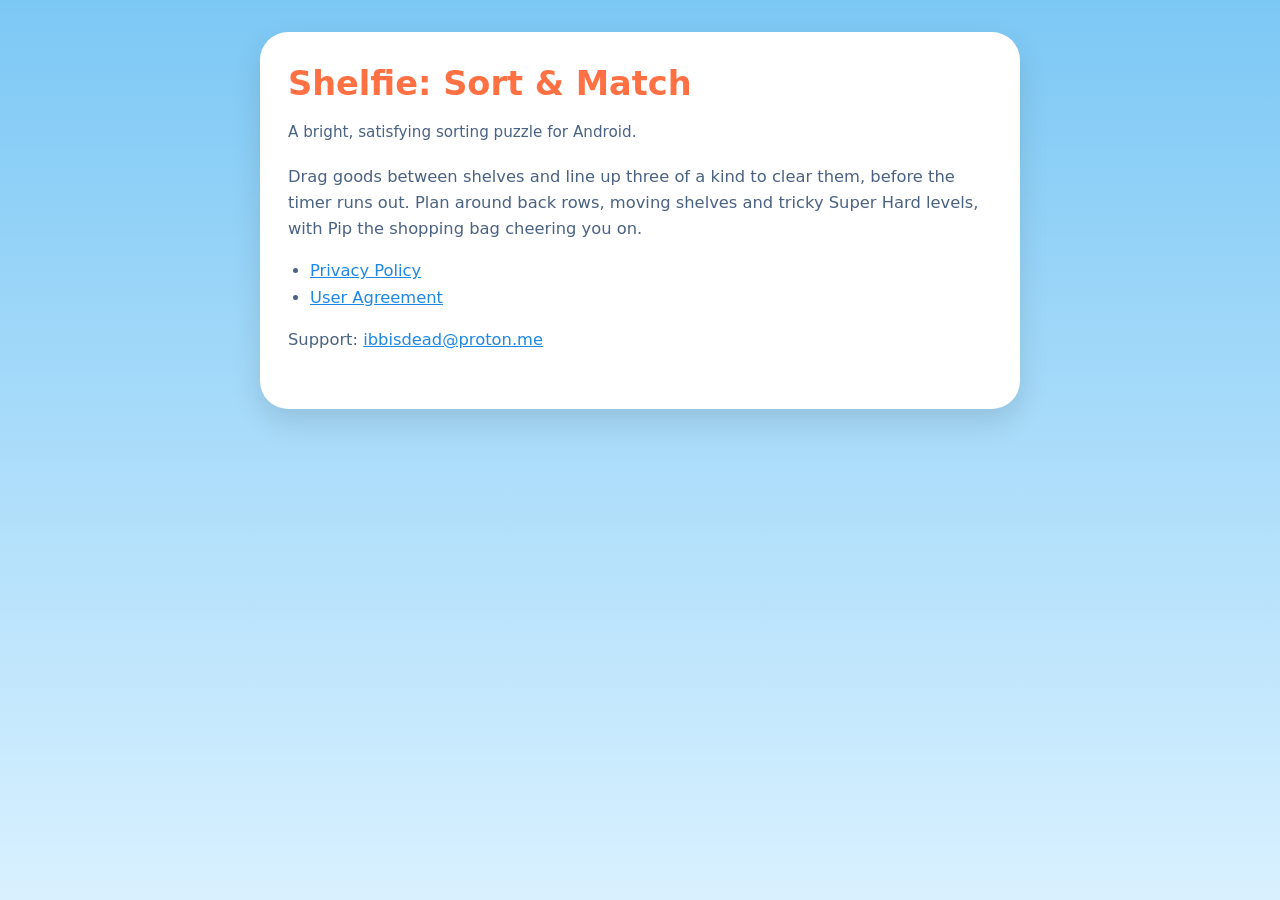
==== index.html @ cb0986af "Privacy Policy and User Agreement for Shelfie: Sort & Match Co-Authored-By: Claude Opus 5.5 <noreply" ====
<!doctype html>
<html lang="en">
<head>
<meta charset="utf-8">
<meta name="viewport" content="width=device-width, initial-scale=1">
<title>Shelfie: Sort &amp; Match</title>
<link rel="stylesheet" href="style.css">
</head>
<body>
<main>
<h1>Shelfie: Sort &amp; Match</h1>
<p class="updated">A bright, satisfying sorting puzzle for Android.</p>
<p>Drag goods between shelves and line up three of a kind to clear them, before the timer runs out. Plan around back rows, moving shelves and tricky Super Hard levels, with Pip the shopping bag cheering you on.</p>
<ul>
<li><a href="privacy.html">Privacy Policy</a></li>
<li><a href="terms.html">User Agreement</a></li>
</ul>
<p>Support: <a href="mailto:ibbisdead@proton.me">ibbisdead@proton.me</a></p>
</main>
</body>
</html>
---- style.css ----
:root {
  --sky-top: #7cc8f5;
  --sky-bottom: #d9f1ff;
  --ink: #1d3557;
  --ink-soft: #4a6283;
  --accent: #ff7043;
  --card: #ffffff;
}
* { box-sizing: border-box; }
body {
  margin: 0;
  font-family: "Fredoka", system-ui, -apple-system, "Segoe UI", Roboto, sans-serif;
  color: var(--ink);
  background: linear-gradient(var(--sky-top), var(--sky-bottom)) fixed;
  line-height: 1.6;
}
main {
  max-width: 760px;
  margin: 32px auto;
  padding: 32px 28px 40px;
  background: var(--card);
  border-radius: 28px;
  box-shadow: 0 12px 30px rgba(0, 0, 0, 0.12);
}
@media (max-width: 800px) {
  main { margin: 16px; padding: 24px 18px 32px; }
}
h1 { color: var(--accent); font-size: 2.1rem; margin: 0 0 4px; line-height: 1.2; }
h2 { font-size: 1.25rem; margin: 28px 0 6px; }
p, li { color: var(--ink-soft); font-size: 1.02rem; }
.updated { color: var(--ink-soft); font-size: 0.95rem; margin-bottom: 20px; }
a { color: #1e88e5; }
nav { margin-top: 28px; padding-top: 16px; border-top: 2px solid #e8eef6; font-size: 0.95rem; }
nav a { margin-right: 18px; }
ul { padding-left: 22px; }
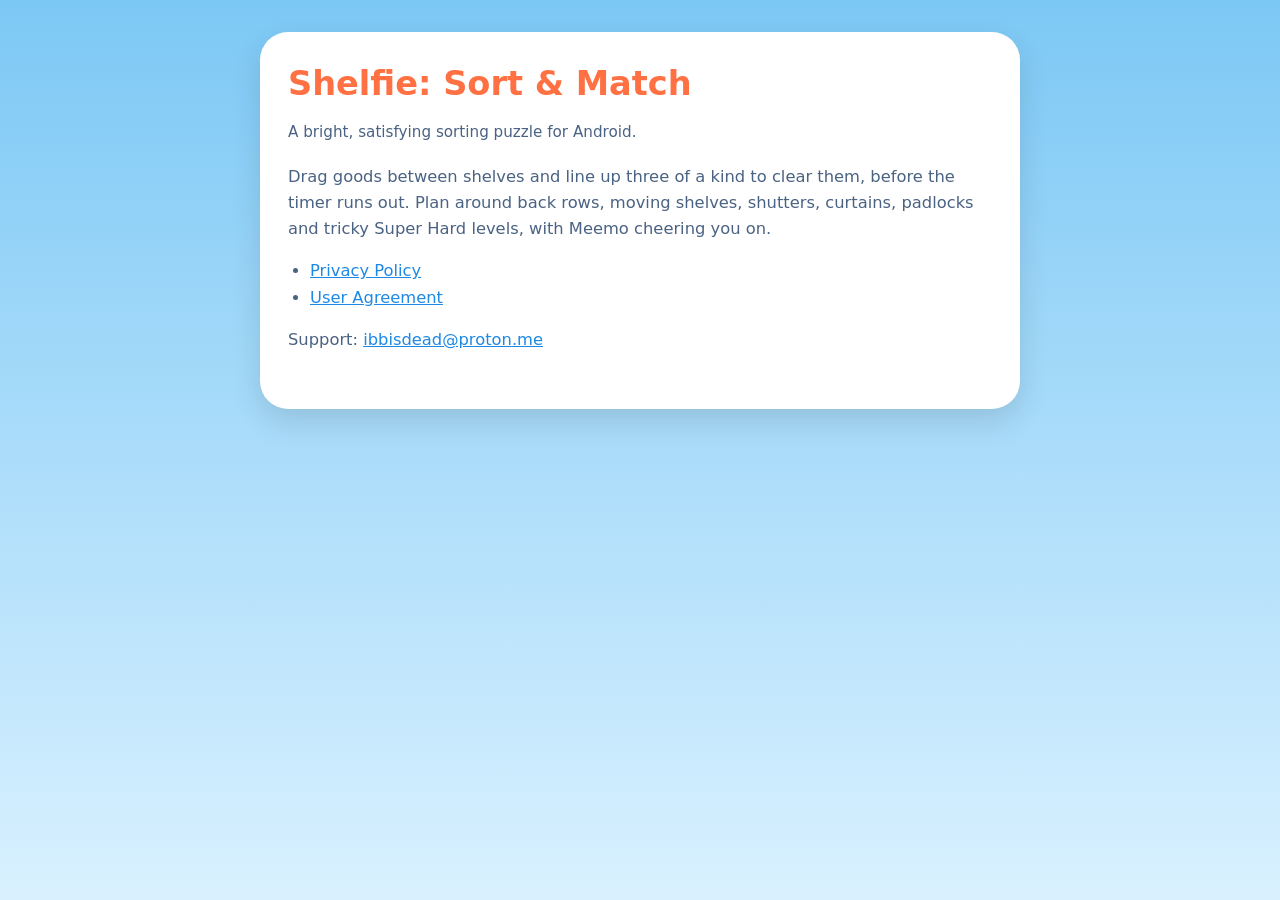
==== commit c4c937ad: "Update the Privacy Policy and User Agreement for the current game Meemo instead of Pip; lives, start" ====
--- a/index.html
+++ b/index.html
@@ -10,7 +10,7 @@
 <main>
 <h1>Shelfie: Sort &amp; Match</h1>
 <p class="updated">A bright, satisfying sorting puzzle for Android.</p>
-<p>Drag goods between shelves and line up three of a kind to clear them, before the timer runs out. Plan around back rows, moving shelves and tricky Super Hard levels, with Pip the shopping bag cheering you on.</p>
+<p>Drag goods between shelves and line up three of a kind to clear them, before the timer runs out. Plan around back rows, moving shelves, shutters, curtains, padlocks and tricky Super Hard levels, with Meemo cheering you on.</p>
 <ul>
 <li><a href="privacy.html">Privacy Policy</a></li>
 <li><a href="terms.html">User Agreement</a></li>
